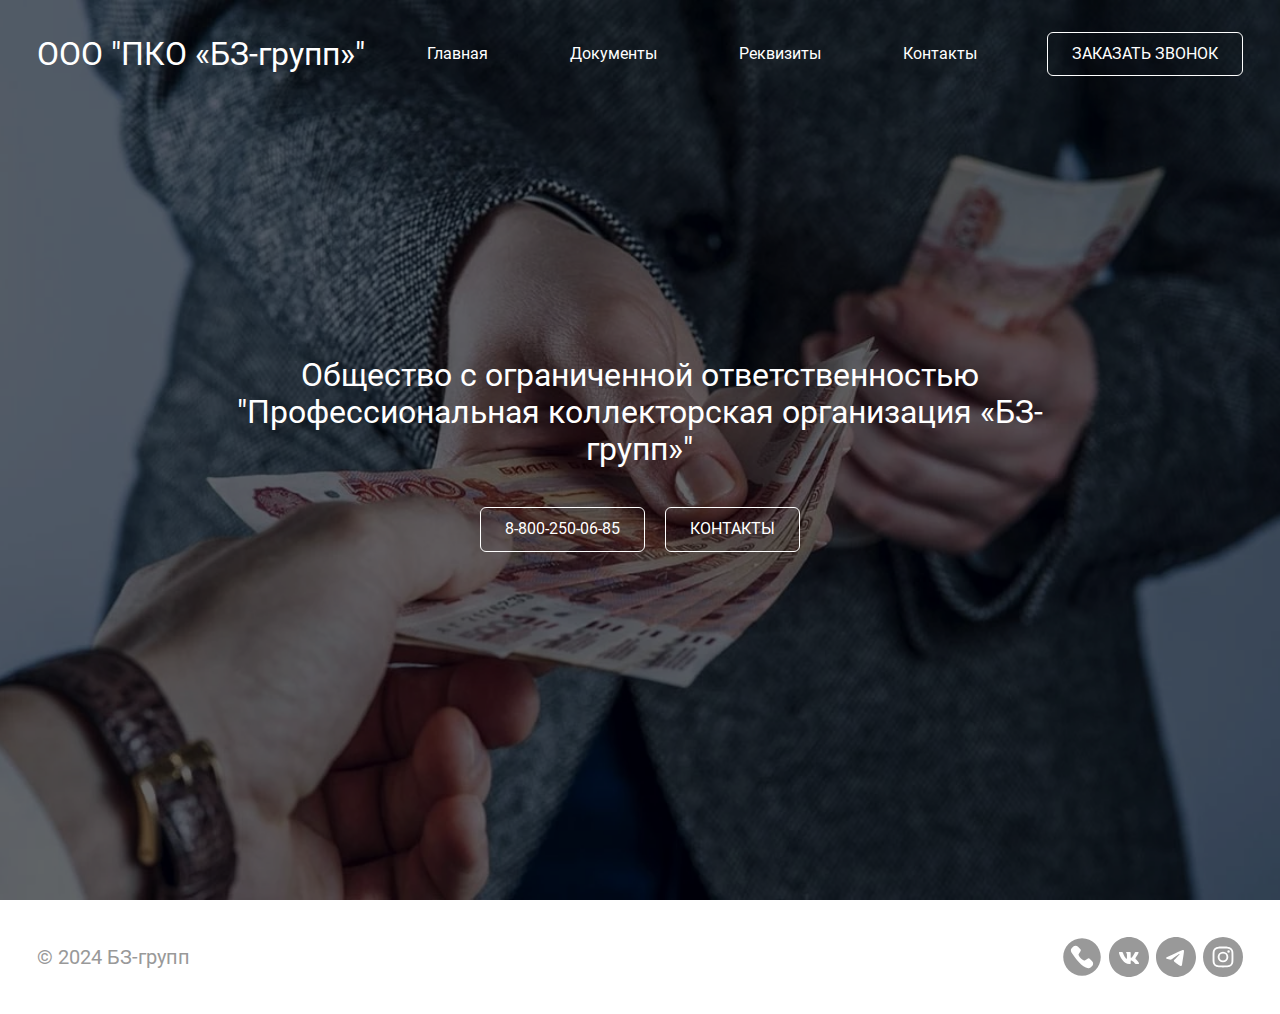
==== index.html @ c97bdc41 "Add main, header, footer, burger" ====
<!DOCTYPE html>
<html lang="ru">
<head>
  <meta charset="UTF-8">
  <meta name="viewport" content="width=device-width, initial-scale=1.0">
  <title>БЗ-групп</title>
  <link rel="stylesheet" href="style/normalize.css">
  <link rel="stylesheet" href="style/default.css">
  <link rel="stylesheet" href="style/header.css">
  <link rel="stylesheet" href="style/burger.css">
  <link rel="stylesheet" href="style/main.css">
  <link rel="stylesheet" href="style/navigation.css">
  <link rel="stylesheet" href="style/buttons.css">
  <link rel="stylesheet" href="style/footer.css">
  <link rel="stylesheet" href="style/modal.css">
  <script type="text/javascript" src="script/burger.js" defer></script>

</head>
<body>
  <div class="wrapper">

    <header class="header  header_transparent">
      <div class="container  header__container">
        <a class="header__logo-link" href="/">
          <p class="header__logo-text">
            ООО&nbsp;"ПКО&nbsp;&laquo;БЗ-групп&raquo;"
          </p>
          <!-- <img class="header__logo  logo" src="/img/logo.png" alt="логотип БЗ-групп"/> -->
        </a>
        <div class="header__menu  menu">
          <nav class="header__navigation  navigation">
            <ul class="navigation__list">
              <li class="navigation__item">
                <a data-goto=".services" href="" class="navigation__link">Главная</a>
              </li>
              <li class="navigation__item">
                <a data-goto="" href="" class="navigation__link">Документы</a>
              </li>
              <li class="navigation__item">
                <a class="navigation__link" href="#">Реквизиты</a>
              </li>
              <li class="navigation__item">
                <a data-goto="" href="" class="navigation__link">Контакты</a>
              </li>
            </ul>
          </nav>
          <button class="btn  btn_header  btn_modal1">
            Заказать звонок
          </button>
          <button class="burger  header__burger">
            <span class="burger__line"></span>
          </button>
        </div>
      </div>
    </header>

    <main class="main">
      <div class="container">
        <div class="main-wrapper">
          <h1 class="main__title">
            Общество с ограниченной ответственностью "Профессиональная коллекторская организация&nbsp;&laquo;БЗ-групп&raquo;"
          </h1>
          <div class="main__btn-wrapper">
            <a class="phone__link" href="tel:+78002500685">8-800-250-06-85</a>
            <a class="main__link btn" href="#">Контакты</a>
          </div>
        </div>
      </div>
    </main> <!--/.main-->

    <section class="yandex-map">
      <div id="mymap">
      <!-- <iframe src="https://yandex.ru/map-widget/v1/?um=constructor%3A7ed6d27d3c440be2e2fc00d54bb7644394b86a9170bc9f727bdce05057a69e85&amp;source=constructor" width="100%" height="524" frameborder="0"></iframe> -->
      </div>
    </section>

    <footer class="footer  gradient">
      <div class="container">
        <div class="footer__wrapper">
          <div class="footer__copyright  fz24m16  f_black">
            © 2024 БЗ-групп
          </div>
          <ul class="social-list">
            <li class="social-list__item">
              <a class="social-list__link" href="tel:+7999999999" target="_blank">
                <svg class="social-list__svg  social-list__svg_phone" xmlns="http://www.w3.org/2000/svg" viewBox="0 0 96 120"><path d="M48 2.94C23.132 2.94 2.94 23.131 2.94 48c0 24.868 20.192 45.06 45.06 45.06 24.868 0 45.06-20.192 45.06-45.06C93.06 23.132 72.869 2.94 48 2.94zM32.765 20.932a8.435 8.435 0 015.678 2.552l5.8 5.93a3.385 3.385 0 01.44 4.164l-4.768 7.532c-.237.375-.36 1.613-.218 1.964 2.583 6.343 6.953 10.64 13.055 13.322.347.152 1.581.06 1.958-.167l7.632-4.606a3.387 3.387 0 014.155.53l5.803 5.928c3.143 3.212 3.275 8.296.17 11.335l-3.927 3.842c-1.57 1.536-3.589 1.985-5.49 1.757-15.78-2.074-30.195-22.913-39.914-37.08-.879-1.79-1.645-3.664-1.83-5.571-.186-1.908.312-3.918 1.882-5.454l3.924-3.839c1.552-1.52 3.6-2.221 5.65-2.14z" fill="currentColor"/></svg>
              </a>
            </li>

            <li class="social-list__item">
              <a class="social-list__link" href="#" target="_blank">
                <svg class="social-list__svg  social-list__svg_vk" width="40" height="40" viewBox="0 0 40 40">
                  <use xlink:href="#vk"/>
                </svg>
              </a>
            </li>
            <li class="social-list__item">
              <a class="social-list__link" href="#" target="_blank">
                <svg class="social-list__svg  social-list__svg_tg" width="40" height="40" viewBox="0 0 40 40">
                  <use xlink:href="#tg"/>
                </svg>
              </a>
            </li>
            <li class="social-list__item">
              <a class="social-list__link" href="#" target="_blank">
                <svg class="social-list__svg  social-list__svg_inst" width="40" height="40"  viewBox="0 0 40 40">
                  <use xlink:href="#instagram"/>
                </svg>
              </a>
            </li>
          </ul>
        </div>
    </footer>

    <div class="modal modal1">
      <div class="modal__main">

        <div class="modal__container  fz16">
          
        </div>

        <button class="modal__close">&#10006;</button>
      </div>
    </div>
  
  </div> <!-- /.wrapper-->

  <svg class="hide" >
    <symbol id="phone" width="40" height="40" fill="currentColor" viewBox="0 0 96 120" xmlns="http://www.w3.org/2000/svg">
      <path d="M48 2.94C23.132 2.94 2.94 23.131 2.94 48c0 24.868 20.192 45.06 45.06 45.06 24.868 0 45.06-20.192 45.06-45.06C93.06 23.132 72.869 2.94 48 2.94zM32.765 20.932a8.435 8.435 0 015.678 2.552l5.8 5.93a3.385 3.385 0 01.44 4.164l-4.768 7.532c-.237.375-.36 1.613-.218 1.964 2.583 6.343 6.953 10.64 13.055 13.322.347.152 1.581.06 1.958-.167l7.632-4.606a3.387 3.387 0 014.155.53l5.803 5.928c3.143 3.212 3.275 8.296.17 11.335l-3.927 3.842c-1.57 1.536-3.589 1.985-5.49 1.757-15.78-2.074-30.195-22.913-39.914-37.08-.879-1.79-1.645-3.664-1.83-5.571-.186-1.908.312-3.918 1.882-5.454l3.924-3.839c1.552-1.52 3.6-2.221 5.65-2.14z" color="#000"/>
    </symbol>
    <symbol id="vk" width="40" height="40" fill="none" xmlns="http://www.w3.org/2000/svg">
      <mask id="prefix__a" fill="currentColor"><path fill-rule="evenodd" clip-rule="evenodd" d="M20 40c11.046 0 20-8.954 20-20S31.046 0 20 0 0 8.954 0 20s8.954 20 20 20zm-9.25-25h2.188c.56 0 .77.246.98.86 1.07 3.149 2.874 5.901 3.616 5.901.279 0 .406-.13.406-.843v-3.256c-.05-.926-.37-1.327-.608-1.623-.146-.184-.26-.327-.26-.53 0-.248.208-.509.556-.509h3.438c.463 0 .625.25.625.813v4.38c0 .467.201.631.34.631.278 0 .51-.164 1.02-.68 1.576-1.779 2.69-4.519 2.69-4.519.138-.328.394-.625.95-.625h2.188c.663 0 .801.344.663.813-.28 1.288-2.945 5.082-2.945 5.082-.231.374-.325.562 0 .983.114.162.359.404.638.68.287.284.61.605.869.913.94 1.068 1.648 1.969 1.845 2.59.18.623-.132.939-.757.939h-2.188c-.586 0-.881-.332-1.518-1.048-.27-.304-.603-.677-1.044-1.123-1.298-1.265-1.855-1.429-2.18-1.429-.44 0-.572.126-.572.758v1.982c0 .544-.172.86-1.563.86-2.318 0-4.865-1.422-6.673-4.045-2.713-3.84-3.454-6.744-3.454-7.33 0-.328.125-.625.75-.625z"/></mask><path fill-rule="evenodd" clip-rule="evenodd" d="M20 40c11.046 0 20-8.954 20-20S31.046 0 20 0 0 8.954 0 20s8.954 20 20 20zm-9.25-25h2.188c.56 0 .77.246.98.86 1.07 3.149 2.874 5.901 3.616 5.901.279 0 .406-.13.406-.843v-3.256c-.05-.926-.37-1.327-.608-1.623-.146-.184-.26-.327-.26-.53 0-.248.208-.509.556-.509h3.438c.463 0 .625.25.625.813v4.38c0 .467.201.631.34.631.278 0 .51-.164 1.02-.68 1.576-1.779 2.69-4.519 2.69-4.519.138-.328.394-.625.95-.625h2.188c.663 0 .801.344.663.813-.28 1.288-2.945 5.082-2.945 5.082-.231.374-.325.562 0 .983.114.162.359.404.638.68.287.284.61.605.869.913.94 1.068 1.648 1.969 1.845 2.59.18.623-.132.939-.757.939h-2.188c-.586 0-.881-.332-1.518-1.048-.27-.304-.603-.677-1.044-1.123-1.298-1.265-1.855-1.429-2.18-1.429-.44 0-.572.126-.572.758v1.982c0 .544-.172.86-1.563.86-2.318 0-4.865-1.422-6.673-4.045-2.713-3.84-3.454-6.744-3.454-7.33 0-.328.125-.625.75-.625z" fill="currentColor"/><path d="M13.918 15.86l.947-.322-.001-.002-.946.324zm4.022 1.802h1v-.027l-.001-.027-.999.054zm-.608-1.623l.781-.625-.78.624zm5.72 4.106l.71.703.02-.02.018-.02-.749-.663zm2.688-4.52l-.921-.389-.005.013.926.376zm3.802.188l-.96-.284-.01.036-.008.036.978.212zm-2.945 5.082l-.818-.575-.017.024-.016.025.851.526zm0 .983l.817-.577-.012-.017-.013-.017-.792.61zm.638.68l.704-.71-.704.71zm.869.913l-.767.642.008.01.008.008.75-.66zm1.845 2.59l.96-.279-.003-.012-.004-.011-.953.302zm-4.463-.11l-.748.666.748-.665zm-1.044-1.122l.71-.704-.006-.006-.007-.007-.697.717zm-10.988-1.874l.823-.567-.006-.01-.817.577zM39 20c0 10.493-8.507 19-19 19v2c11.598 0 21-9.402 21-21h-2zM20 1c10.493 0 19 8.507 19 19h2C41 8.402 31.598-1 20-1v2zM1 20C1 9.507 9.507 1 20 1v-2C8.402-1-1 8.402-1 20h2zm19 19C9.507 39 1 30.493 1 20h-2c0 11.598 9.402 21 21 21v-2zm-7.062-25H10.75v2h2.188v-2zm1.926 1.536c-.113-.328-.282-.75-.625-1.069-.394-.367-.867-.467-1.3-.467v2c.069 0 .078.008.052 0a.29.29 0 01-.113-.068c-.03-.027-.029-.038-.007.003.024.044.057.12.1.249l1.893-.649zm2.67 5.225c.196 0 .285.08.23.043a1.506 1.506 0 01-.23-.209c-.23-.242-.518-.625-.837-1.135-.635-1.013-1.321-2.418-1.832-3.922l-1.894.643c.56 1.645 1.31 3.191 2.03 4.341.359.572.727 1.074 1.078 1.446.175.186.369.363.576.501.19.126.498.292.879.292v-2zm-.594.157c0 .154-.007.243-.014.29-.007.052-.008.004.039-.082a.732.732 0 01.505-.359c.038-.006.062-.006.064-.006v2c.134 0 .358-.013.595-.121.265-.121.462-.32.59-.552.203-.37.221-.823.221-1.17h-2zm0-3.256v3.256h2v-3.256h-2zm-.389-1c.116.146.186.237.246.369.059.127.125.334.145.685l1.997-.108c-.032-.575-.15-1.032-.324-1.41-.171-.375-.38-.632-.502-.784l-1.562 1.249zm-.48-1.154c0 .613.38 1.03.48 1.155l1.563-1.249-.048-.06a2.16 2.16 0 01-.032-.042c-.017-.022-.019-.027-.014-.018a.493.493 0 01.051.215h-2zM17.627 14c-.904 0-1.556.714-1.556 1.508h2c0 .3-.234.492-.444.492v-2zm3.439 0h-3.438v2h3.438v-2zm1.625 1.813c0-.328-.037-.809-.335-1.212-.356-.48-.878-.601-1.29-.601v2c.03 0-.008.005-.08-.024a.565.565 0 01-.238-.186c-.057-.077-.068-.135-.067-.128.002.009.01.053.01.15h2zm0 4.38v-4.38h-2v4.38h2zm-.66-.369c.33 0 .528.185.605.298.078.114.055.171.055.07h-2c0 .634.33 1.632 1.34 1.632v-2zm.31-.383a7.222 7.222 0 01-.293.284c-.078.07-.126.106-.153.124-.024.016-.016.007.019-.005a.378.378 0 01.117-.02v2c.762 0 1.28-.52 1.731-.976l-1.421-1.407zm3.4-3.816l-.927-.376-.002.004-.008.02a21.463 21.463 0 01-.703 1.482c-.46.878-1.089 1.926-1.798 2.727l1.497 1.326c.866-.979 1.583-2.191 2.073-3.127a23.492 23.492 0 00.789-1.668l.003-.008.001-.002v-.001l-.926-.377zM26.69 14c-.467 0-.891.13-1.239.395a2.04 2.04 0 00-.633.841l1.842.779a.273.273 0 01.025-.05c.002-.002-.005.008-.02.02a.157.157 0 01-.037.02c-.005.002.013-.005.063-.005v-2zm2.188 0H26.69v2h2.188v-2zm1.621 2.097c.1-.335.194-.915-.167-1.436-.377-.544-.993-.661-1.454-.661v2c.086 0 .09.012.047-.004a.533.533 0 01-.237-.196.53.53 0 01-.098-.273c-.002-.042.006-.046-.008.002l1.917.568zm-3.903 4.797l.819.575.002-.003.006-.009.024-.034a51.812 51.812 0 00.398-.581c.258-.381.606-.905.964-1.471.357-.564.73-1.181 1.034-1.747.288-.533.572-1.124.675-1.6l-1.955-.423c-.036.169-.19.535-.48 1.075a28.27 28.27 0 01-.965 1.626 55.564 55.564 0 01-1.312 1.978l-.021.03-.006.008v.001h-.001l.818.576zm.792.373c-.05-.064-.047-.074-.034-.041a.548.548 0 01.03.223c-.007.087-.032.136-.027.124a3.93 3.93 0 01.09-.153l-1.702-1.05c-.086.14-.32.489-.354.919-.041.512.191.912.413 1.2l1.584-1.222zm.55.58c-.143-.14-.263-.26-.362-.363a3.79 3.79 0 01-.151-.167l-.009-.012-.003-.004-1.634 1.154c.179.253.508.573.752.814l1.407-1.421zm.931.981c-.294-.35-.652-.704-.931-.98l-1.407 1.421c.294.291.582.578.805.844l1.533-1.285zm2.032 2.93c-.15-.471-.457-.96-.79-1.415a22.667 22.667 0 00-1.258-1.533l-1.5 1.322c.463.526.852.992 1.144 1.392.306.418.45.69.498.84l1.906-.605zM29.192 28c.441 0 1.032-.107 1.442-.587.437-.513.416-1.148.276-1.63l-1.921.556c.019.065.007.064.013.016a.465.465 0 01.272-.36c.017-.005-.005.005-.082.005v2zm-2.188 0h2.188v-2h-2.188v2zm-2.266-1.383c.293.329.599.679.92.924.386.293.816.459 1.346.459v-2a.186.186 0 01-.063-.006c-.001 0-.022-.008-.071-.045-.132-.1-.293-.274-.637-.662l-1.495 1.33zm-1.007-1.085c.421.426.738.782 1.007 1.085l1.495-1.33c-.272-.305-.619-.695-1.08-1.162l-1.422 1.407zM22.262 24.4c-.102 0 .2-.103 1.482 1.145l1.395-1.433c-1.314-1.28-2.124-1.712-2.877-1.712v2zm.428-.242c0-.133.008-.187.01-.198.002-.01-.014.088-.106.205a.694.694 0 01-.326.225c-.062.017-.082.01-.006.01v-2c-.24 0-.83.013-1.234.52-.18.227-.256.474-.293.666-.036.19-.045.389-.045.572h2zm0 1.982v-1.982h-2v1.982h2zM20.127 28c.697 0 1.371-.064 1.864-.398.648-.439.7-1.106.7-1.462h-2c0 .099-.011.084.009.028a.468.468 0 01.17-.222c.049-.033.046-.012-.089.012a3.87 3.87 0 01-.654.042v2zm-7.496-4.477C14.579 26.35 17.407 28 20.127 28v-2c-1.915 0-4.182-1.193-5.85-3.612l-1.646 1.135zM9 15.625c0 .285.076.682.193 1.113.124.46.315 1.037.592 1.71.553 1.35 1.452 3.102 2.852 5.084l1.634-1.154c-1.313-1.858-2.14-3.478-2.636-4.688a12.656 12.656 0 01-.511-1.473 5.395 5.395 0 01-.103-.442c-.02-.12-.021-.162-.021-.15H9zM10.75 14c-.45 0-.959.105-1.335.501-.37.39-.415.86-.415 1.124h2c0-.064.017.094-.134.253-.157.165-.292.122-.116.122v-2z" mask="url(#prefix__a)"/>
    </symbol>
    <symbol id="tg" width="40" height="40" fill="currentColor" xmlns="http://www.w3.org/2000/svg">
      <path fill-rule="evenodd" clip-rule="evenodd" d="M20 40c11.046 0 20-8.954 20-20S31.046 0 20 0 0 8.954 0 20s8.954 20 20 20zm.92-24.556c-1.626.721-4.851 2.193-9.677 4.47-.774.333-1.186.666-1.238.972-.068.539.566.753 1.425 1.044l.355.122c.852.306 1.987.666 2.58.666.543 0 1.136-.222 1.807-.721 4.515-3.277 6.837-4.943 6.992-4.97.103-.029.232-.056.336.027.088.072.082.205.078.276a.614.614 0 000 .03c-.057.28-2.3 2.524-3.625 3.848-.507.506-.879.878-.943.955-.127.14-.257.274-.381.402-.787.81-1.383 1.424.02 2.43.755.532 1.342.962 1.944 1.403.53.387 1.07.782 1.746 1.263.197.136.387.278.572.417.684.513 1.308.981 2.06.916.438-.056.902-.5 1.135-1.833.567-3.138 1.625-9.996 1.883-12.8.026-.25 0-.556-.026-.695-.025-.138-.077-.333-.232-.472-.206-.166-.516-.194-.645-.194-.619.028-1.574.389-6.166 2.444z"/>
    </symbol>
    <symbol id="instagram" width="40" height="40" fill="currentColor" xmlns="http://www.w3.org/2000/svg" viewBox="0 0 19.2 19.2" data-name="Instagram w/circle">
      <path d="M13.498 6.651a1.656 1.656 0 00-.95-.949 2.766 2.766 0 00-.928-.172c-.527-.024-.685-.03-2.02-.03s-1.493.006-2.02.03a2.766 2.766 0 00-.929.172 1.656 1.656 0 00-.949.95 2.766 2.766 0 00-.172.928c-.024.527-.03.685-.03 2.02s.006 1.493.03 2.02a2.766 2.766 0 00.172.929 1.656 1.656 0 00.95.949 2.766 2.766 0 00.928.172c.527.024.685.029 2.02.029s1.493-.005 2.02-.03a2.766 2.766 0 00.929-.171 1.656 1.656 0 00.949-.95 2.766 2.766 0 00.172-.928c.024-.527.029-.685.029-2.02s-.005-1.493-.03-2.02a2.766 2.766 0 00-.171-.929zM9.6 12.168A2.568 2.568 0 1112.168 9.6 2.568 2.568 0 019.6 12.168zm2.669-4.637a.6.6 0 11.6-.6.6.6 0 01-.6.6zM11.267 9.6A1.667 1.667 0 119.6 7.933 1.667 1.667 0 0111.267 9.6zM9.6 0a9.6 9.6 0 109.6 9.6A9.6 9.6 0 009.6 0zm4.97 11.661a3.67 3.67 0 01-.233 1.214 2.556 2.556 0 01-1.462 1.462 3.67 3.67 0 01-1.213.233c-.534.024-.704.03-2.062.03s-1.528-.006-2.062-.03a3.67 3.67 0 01-1.213-.233 2.556 2.556 0 01-1.462-1.462 3.67 3.67 0 01-.233-1.213c-.024-.534-.03-.704-.03-2.062s.006-1.528.03-2.062a3.67 3.67 0 01.232-1.213 2.556 2.556 0 011.463-1.463 3.67 3.67 0 011.213-.232c.534-.024.704-.03 2.062-.03s1.528.006 2.062.03a3.67 3.67 0 011.213.232 2.556 2.556 0 011.462 1.463 3.67 3.67 0 01.233 1.213c.024.534.03.704.03 2.062s-.006 1.528-.03 2.062z"/>
    </symbol>
  </svg>
</body>
</html>
---- style/default.css ----
:root {
  --font-white: #fff;
  --font-black: #000;
  --white: #fff;
  --black: #000;
  --grey: #999;
  --bg-black: #1E1B24;
  --box-shadow: 0px 4px 4px rgba(0, 0, 0, 0.25);
  --box-shadow-active: 0px 4px 4px rgba(0, 0, 0, 0.5);
}

@font-face {
  font-display: swap;
  font-family: 'Roboto';
  font-style: normal;
  font-weight: 400;
  src: local('Roboto'), local('Roboto-Regular'),
    url('../fonts/roboto-v30-cyrillic_latin-regular.woff2') format('woff2'),
    url('../fonts/roboto-v30-cyrillic_latin-regular.woff') format('woff');
}

@font-face {
  font-display: swap;
  font-family: 'Roboto';
  font-style: normal;
  font-weight: 500;
  src: local('Roboto'), local('Roboto-Regular'),
    url('../fonts/roboto-v30-cyrillic_latin-500.woff2') format('woff2'),
    url('../fonts/roboto-v30-cyrillic_latin-500.woff') format('woff');
}

@font-face {
  font-display: swap;
  font-family: 'Roboto';
  font-style: normal;
  font-weight: 700;
  src: local('Roboto'), local('Roboto-Regular'),
    url('../fonts/roboto-v30-cyrillic_latin-700.woff2') format('woff2'),
    url('../fonts/roboto-v30-cyrillic_latin-700.woff') format('woff');
}
html {
	box-sizing: border-box;
	scroll-behavior: smooth;
  /* scrollbar-color: var(--mango) transparent; */
}
*, *::after ,*::before {
	box-sizing: inherit;
}
img {
	max-width: 100%;
	height: auto;
  display: block
}
body {
	font-family: 'Roboto', Arial, sans-serif;
  font-weight: 400;
  line-height: 1.15;
}
h1, h2, h3, h4, h5, h6, p {
	margin: 0;
  font-weight: 400;
}
.container {
	max-width: 1440px;
	margin: 0 auto;
  padding: 0 40px;
}
.hide {
	display: none;
}
ul, ol {
	margin: 0;
	padding: 0;
	list-style: none;
}
a {
	color: inherit;
	text-decoration: none;
}
button, input {
	font: inherit;
}
button {
  padding: 0;
  border: none;
  color: inherit;
  background-color: transparent;
  cursor: pointer;
}
.visually-hidden {
	position: absolute;
	clip: rect(1px, 1px, 1px, 1px);
	padding: 0;
	margin: 0;
	bottom: 0;
	height: 1px;
	width: 1px;
	overflow: hidden;
}
.sr-only {
  position: absolute;
  width: 1px;
  height: 1px;
  margin: -1px;
  padding: 0;
  overflow: hidden;
  clip: rect(0, 0, 0, 0);
  border: 0;
}

@media (max-width: 1440px) {
  .container {
   padding: 0 calc(20px + (40 - 20) * ((100vw - 320px) / (1440 - 320)));
  }
}
---- style/header.css ----
.header {
  padding: 32px 0;
  position: absolute;
  left: 0;
  width: 100%;
  z-index: 5;
  transition: top 0.3s ease-in-out;
}
.header_transparent {
  top: 0;
  background: transparent;
}
.header__container {
  display: flex;
  align-items: center;
  justify-content: space-between;
  gap: 10px;
}
.header__logo-link {
  margin: 0 0 0 38px;
  display: inline-block;
  z-index: 8;
  margin: 0;
  padding: 0;
}
.header__logo-text {
  font-size: 32px;
  color: var(--white);
}

.header__logo {
}
.logo {
}
.header__menu {
  display: flex;
  align-items: center;
  justify-content: space-between;
  gap: 60px;
}
.menu {
}

@media (max-width: 1440px) {
  .header__menu {
    gap: calc(20px + (60 - 20) * ((100vw - 1024px) / (1440 - 1024)));
  }
}

@media (max-width: 1023px) {
  .header {
    padding: 30px 0 20px 0;
  }
  .header__logo-link {
    margin: 0 0 0 0;
  }
  .logo {
    max-width: 94px;
  }
  .header__menu {
    gap: 40px;
  }
}

/*
}
.header_opaque {
  top: -100px;
  background: var(--bg-white);
}
.header_opaque_before {
  content: "";
  position: fixed;
  width: 100%;
  top: -100px;
  left: 0;
  height: 60px;
  background-color: var(--bg-white);
  z-index: 7;
  transition: top 0.3s ease-in-out;
}
.header_opaque.visible {
  top: 0;
}
.header_opaque_before.visible {
  top: 0;
}
.header_transparent.visible {
  top: 0;
}
.header_opaque.hidden {
  top: -100px;
}
.header_opaque_before.hidden {
  top: -100px;
}
.header_transparent.hidden {
  top: -100px;
  display: none;
}

*/
---- style/burger.css ----
.burger {
	display: none;
	position: relative;
  z-index: 10;
	--width: 30px;
	--height: 22px;
	--size-line: 2px;
	--color: var(--font-white);

	width: var(--width);
	height: var(--height);
	cursor: pointer;
	background-color: transparent;
	border: none;
}
.bureger_main {
	--color: var(--font-white);
}
.burger__line {
	position: absolute;
	left: 0;
	right: 0;
	top: 50%;
	height: var(--size-line);
	transform: translateY(-50%) scale(1);
	background-color: var(--color);
	transition: transform .3s linear;
}
.burger::before, .burger::after {
	content: "";
	position: absolute;
	left: 0;
	right: 0;
	height: var(--size-line);
	background-color: var(--color);
	transition: transform .3s linear, top .3s linear, rotate .3s linear;
}
.burger::before {
	top: 0;
}
.burger::after {
	top: calc(100% - var(--size-line));
}
.burger_active .burger__line {
	transform: translateY(-50%) scale(0);
}
.burger_active::before {
	top: 50%;
	transform: rotate(45deg);
}
.burger_active::after {
	top: 50%;
	transform: rotate(315deg);
	bottom: auto;
}
@media (max-width: 1023px) {
	.burger {
		display: block;
	}
}
---- style/main.css ----
.wrapper {
  position: relative;
  min-height: 100vh;
  display: flex;
  flex-direction: column;
  background-color: var(--bg-black);
}
.main {
  position: relative;
  display: flex;
  justify-content: center;
  align-items: center;
  /* padding: 12em 0 12em 0;
  background-attachment: scroll, fixed;
  background-image: url(/img/overlay.png), url(/img/main_bg.webp);
  background-position: top left, center center;
  background-repeat: repeat, no-repeat;
  background-size: auto, cover; */
  color: #fff;

    background-image: url('/img/main_bg.webp');
  background-size: cover;
  background-position: center center;
  background-repeat: no-repeat;
  min-height: 100vh;
}
.main::before {
  content: '';
  position: absolute;
  top: 0;
  left: 0;
  width: 100%;
  height: 100%;
  background: rgba(0, 0, 0, 0.6);
}

.main-wrapper {
  padding: 222px 0 223px 0;
  position: relative;
  z-index: 2;
}

.main__btn-wrapper {
  margin: 40px 0 0 0;
  display: flex;
  justify-content: center;
  align-items: center;
  gap: 20px;
}
.main__title {
  max-width: 920px;
  text-align: center;
}
.main__subtitle {
  margin: 32px 0 0 0;
  text-align: left;
  color: var(--font-white);
}


.phone__link {
  padding: 12px 24px;
  font-family: inherit;
  font-weight: 400;
  font-size: 16px;
  text-align: center;
  text-decoration: none;
  white-space: nowrap;
  color: var(--font-white);
  /* text-transform: uppercase; */

  border: 1px solid var(--white);
  border-radius: 6px;

  outline: 1px solid transparent;
  background-color: transparent;
  cursor: pointer;

  transition: background-color 0.3s ease-in-out, color 0.3s ease-in-out, outline 0.3s ease-in-out;

}
.phone__link:focus {
  outline: 1px solid var(--white);
  background-color: rgba( 255, 255, 255, 0.1);

}
.phone__link:hover {
  background-color: rgba( 255, 255, 255, 0.1);
}
.phone__link:active {
  background-color: rgba( 255, 255, 255, 0.2);

}


@media (max-width: 1440px) {
  .main__title {
    max-width: calc(290px + (919 - 290) * ((100vw - 320px) / (1440 - 320)));
  }
  .main-wrapper {
    padding: calc(107px + (222 - 107) * ((100vw - 320px) / (1440 - 320))) 0 calc(40px + (223 - 40) * ((100vw - 320px) / (1440 - 320))) 0;
  }
  .main__subtitle {
    margin: calc(16px + (35 - 16) * ((100vw - 320px) / (1440 - 320))) 0 0 0;
  }
}

@media (max-width: 767px) {

}
---- style/navigation.css ----
.header__navigation {
}
.navigation {
  display: flex;

}
.navigation__list {
  display: flex;
  gap: 32px;
  align-items: center;
	justify-content: space-between;
}
.navigation__item {
}
.navigation__link {
  padding: 12px 24px;
  font-family: inherit;
  font-weight: 400;
  font-size: 16px;
  text-align: center;
  text-decoration: none;
  white-space: nowrap;
  color: var(--font-white);
  /* text-transform: uppercase; */

  border: 1px solid transparent;
  border-radius: 6px;

  outline: 1px solid transparent;
  background-color: transparent;
  cursor: pointer;

  transition: background-color 0.3s ease-in-out, color 0.3s ease-in-out, outline 0.3s ease-in-out;

}
.navigation__link:focus {
  outline: 1px solid var(--white);
  background-color: rgba( 255, 255, 255, 0.1);

}
.navigation__link:hover {
  background-color: rgba( 255, 255, 255, 0.1);
}
.navigation__link:active {
  background-color: rgba( 255, 255, 255, 0.2);

}

@media (max-width: 1023px) {
	.navigation {
    padding: 100px 30px 30px 30px;
    flex-direction: column;
    position: fixed;
    top: 0;
    right: -100%;
    width: 50%;
    min-height: fit-content;
    overflow: auto;
    border-bottom-left-radius: 20px;
    border: 1px solid var(--font-white);
    background-color: rgba( 0, 0, 0, 0.5 );
    /* transform: translate(100%, 0); */
    transition: right .3s ease-in-out 0s;
	}
  .navigation.navigation_active {
    /* transform: translate(0, 0); */
    right: 0;
  }
  /* .navigation::before {
    content: "";
    position: fixed;
    width: 100%;
    top: 0;
    left: 0;
    height: 60px;
    background-image: url('/img/header_bg.png');
    z-index: 2;
  } */
  .navigation__list {
    flex-direction: column;
    gap: 30px;
  }
}
---- style/buttons.css ----
.btn {
  display: inline-block;
  padding: 12px 24px;
  font-weight: 400;
  font-size: 16px;
  font-family: inherit;
  text-align: center;
  text-decoration: none;
  text-transform: uppercase;
  white-space: nowrap;
  color: var(--white);

  border: 1px solid var(--white);
  border-radius: 6px;

  outline: 1px solid transparent;
  background-color: transparent;
  cursor: pointer;

  transition: background-color 0.3s ease-in-out, color 0.3s ease-in-out, outline 0.3s ease-in-out;
}
.btn.hide {
  display: none;
}
.btn:focus {
  outline: 1px solid var(--white);
}
.btn:hover {
  background-color: rgb(255, 255, 255, 0.1);
}
.btn:active {
  background-color: rgb(255, 255, 255, 0.2);
}

.btn_lg {
  padding: 24px 40px;
  font-size: 24px;
}

@media (max-width: 1440px) {

  .btn_lg {
    padding: calc(12px + (24 - 12) * ((100vw - 320px) / (1440 - 320))) calc(24px + (40 - 24) * ((100vw - 320px) / (1440 - 320)));
    font-size: calc(16px + (24 - 16) * ((100vw - 320px) / (1440 - 320)));
  }

}

@media (max-width: 500px) {
  .btn_header {
    display: none;
  }
}
---- style/footer.css ----
.footer {
  position: relative;
  background-color: var(--white);
}

.footer__wrapper {
  padding: 40px 0 40px 0;
  display: flex;
  justify-content: space-between;
  align-items: center;
  gap: 14px;
  color: var(--grey);
  font-size: 20px;
}
.footer__copyright {
}
.social-list {
  display: flex;
  gap: 7px;
}
.social-list__item {
}
.social-list__link {
  display: block;
  width: 40px;
  height: 40px;
}
.social-list__svg {
  display: block;
  color: var(--grey);
  transition: color 0.3s ease-in-out;
}
.social-list__svg_phone:hover {
  color: var(--font-black);
}
.social-list__svg_vk:hover {
  color: #0077FF;
}
.social-list__svg_inst:hover {
  color: #C13584;
}
.social-list__svg_tg:hover {
  color: #229ED9;
}

@media (max-width: 1440px) {
  .footer__wrapper {
    padding: calc(20px + (40 - 20) * ((100vw - 320px) / (1440 - 320))) 0 calc(20px + (40 - 20) * ((100vw - 320px) / (1440 - 320))) 0;
  }
}
---- style/modal.css ----
.modal {
  position: fixed;
  z-index: 11;
  inset: 0;
  background-color: rgba(0, 0, 0, 0.5);
  cursor: pointer;
  padding: 15px;
  overflow-y: auto;
  display: none;
}
.modal__main {
  position: relative;
  display: flex;
  flex-direction: column;
  align-items: center;
  justify-content: center;
  max-width: 700px;
  background-color: var(--bg-white);
  margin: auto;
  color: #000;
  cursor: default;
}
.modal__title {
}
.modal__container {
  padding: calc(20px + (40 - 20) * ((100vw - 320px) / (1520 - 320))) calc(20px + (45 - 20) * ((100vw - 320px) / (1520 - 320)));
  margin: calc(8px + (16 - 8) * ((100vw - 320px) / (1520 - 320))) 0 0 0;
  display: flex;
  flex-direction: column;
  align-items: center;
  justify-content: center;
  text-align: center;
}
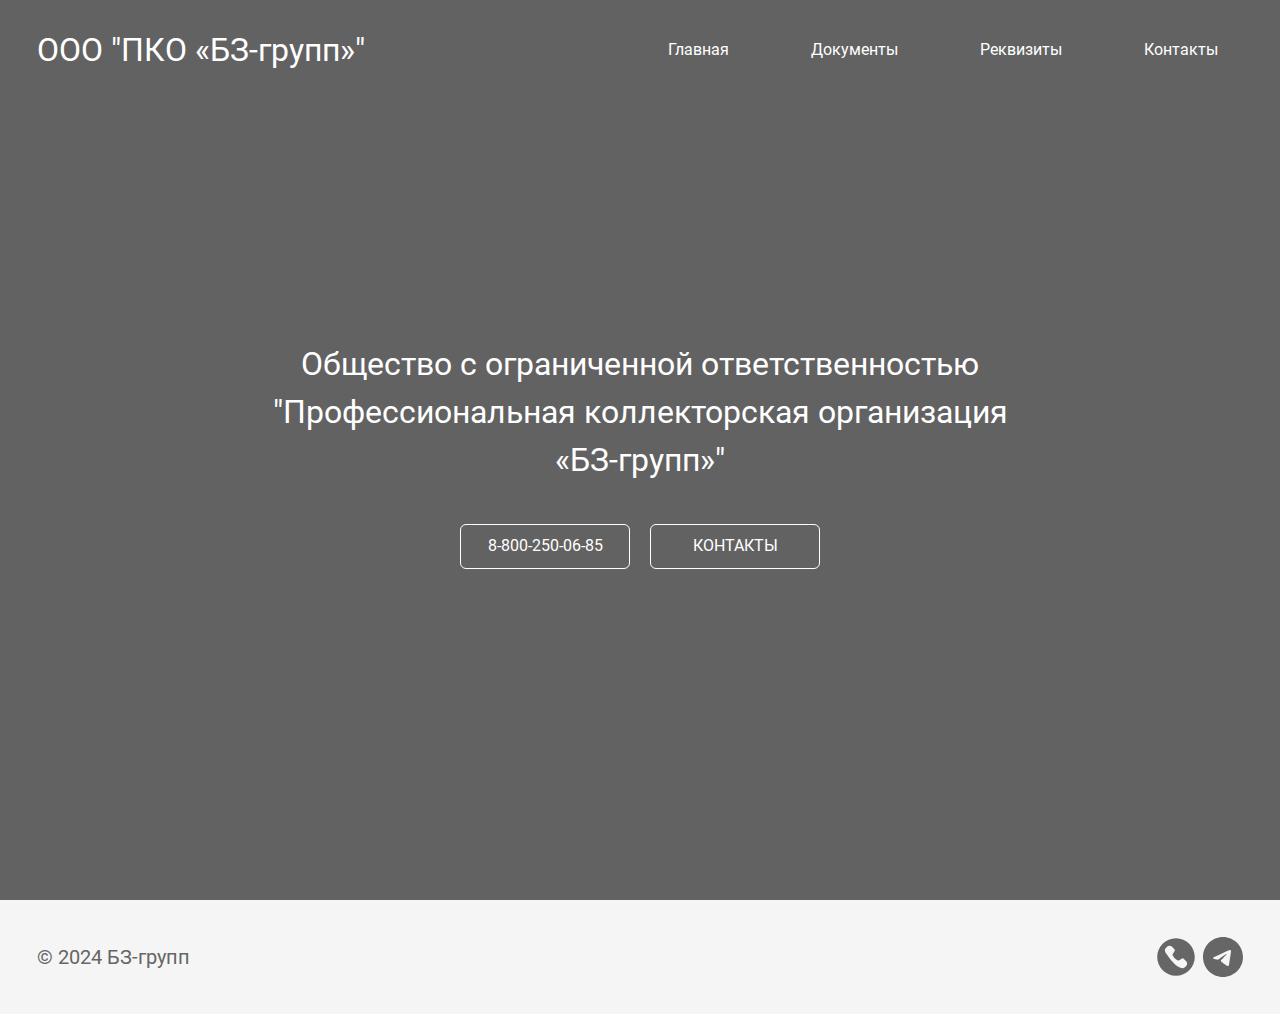
==== commit 2b171490: "Add responsive" ====
--- a/index.html
+++ b/index.html
@@ -44,9 +44,9 @@
               </li>
             </ul>
           </nav>
-          <button class="btn  btn_header  btn_modal1">
+          <!-- <button class="btn  btn_header  btn_modal1">
             Заказать звонок
-          </button>
+          </button> -->
           <button class="burger  header__burger">
             <span class="burger__line"></span>
           </button>
@@ -58,10 +58,10 @@
       <div class="container">
         <div class="main-wrapper">
           <h1 class="main__title">
-            Общество с ограниченной ответственностью "Профессиональная коллекторская организация&nbsp;&laquo;БЗ-групп&raquo;"
+            Общество с ограниченной ответственностью "Профессиональная коллекторская организация <span class="main__title_nowrap">&laquo;БЗ-групп&raquo;</span>"
           </h1>
           <div class="main__btn-wrapper">
-            <a class="phone__link" href="tel:+78002500685">8-800-250-06-85</a>
+            <a class="phone__link" href="tel:+78002500685" target="_blank">8-800-250-06-85</a>
             <a class="main__link btn" href="#">Контакты</a>
           </div>
         </div>
@@ -77,21 +77,13 @@
     <footer class="footer  gradient">
       <div class="container">
         <div class="footer__wrapper">
-          <div class="footer__copyright  fz24m16  f_black">
+          <div class="footer__copyright">
             © 2024 БЗ-групп
           </div>
           <ul class="social-list">
             <li class="social-list__item">
-              <a class="social-list__link" href="tel:+7999999999" target="_blank">
+              <a class="social-list__link" href="tel:+78002500685" target="_blank">
                 <svg class="social-list__svg  social-list__svg_phone" xmlns="http://www.w3.org/2000/svg" viewBox="0 0 96 120"><path d="M48 2.94C23.132 2.94 2.94 23.131 2.94 48c0 24.868 20.192 45.06 45.06 45.06 24.868 0 45.06-20.192 45.06-45.06C93.06 23.132 72.869 2.94 48 2.94zM32.765 20.932a8.435 8.435 0 015.678 2.552l5.8 5.93a3.385 3.385 0 01.44 4.164l-4.768 7.532c-.237.375-.36 1.613-.218 1.964 2.583 6.343 6.953 10.64 13.055 13.322.347.152 1.581.06 1.958-.167l7.632-4.606a3.387 3.387 0 014.155.53l5.803 5.928c3.143 3.212 3.275 8.296.17 11.335l-3.927 3.842c-1.57 1.536-3.589 1.985-5.49 1.757-15.78-2.074-30.195-22.913-39.914-37.08-.879-1.79-1.645-3.664-1.83-5.571-.186-1.908.312-3.918 1.882-5.454l3.924-3.839c1.552-1.52 3.6-2.221 5.65-2.14z" fill="currentColor"/></svg>
-              </a>
-            </li>
-
-            <li class="social-list__item">
-              <a class="social-list__link" href="#" target="_blank">
-                <svg class="social-list__svg  social-list__svg_vk" width="40" height="40" viewBox="0 0 40 40">
-                  <use xlink:href="#vk"/>
-                </svg>
               </a>
             </li>
             <li class="social-list__item">
@@ -101,13 +93,20 @@
                 </svg>
               </a>
             </li>
+            <!-- <li class="social-list__item">
+              <a class="social-list__link" href="#" target="_blank">
+                <svg class="social-list__svg  social-list__svg_vk" width="40" height="40" viewBox="0 0 40 40">
+                  <use xlink:href="#vk"/>
+                </svg>
+              </a>
+            </li>
             <li class="social-list__item">
               <a class="social-list__link" href="#" target="_blank">
                 <svg class="social-list__svg  social-list__svg_inst" width="40" height="40"  viewBox="0 0 40 40">
                   <use xlink:href="#instagram"/>
                 </svg>
               </a>
-            </li>
+            </li> -->
           </ul>
         </div>
     </footer>
@@ -125,10 +124,7 @@
   
   </div> <!-- /.wrapper-->
 
-  <svg class="hide" >
-    <symbol id="phone" width="40" height="40" fill="currentColor" viewBox="0 0 96 120" xmlns="http://www.w3.org/2000/svg">
-      <path d="M48 2.94C23.132 2.94 2.94 23.131 2.94 48c0 24.868 20.192 45.06 45.06 45.06 24.868 0 45.06-20.192 45.06-45.06C93.06 23.132 72.869 2.94 48 2.94zM32.765 20.932a8.435 8.435 0 015.678 2.552l5.8 5.93a3.385 3.385 0 01.44 4.164l-4.768 7.532c-.237.375-.36 1.613-.218 1.964 2.583 6.343 6.953 10.64 13.055 13.322.347.152 1.581.06 1.958-.167l7.632-4.606a3.387 3.387 0 014.155.53l5.803 5.928c3.143 3.212 3.275 8.296.17 11.335l-3.927 3.842c-1.57 1.536-3.589 1.985-5.49 1.757-15.78-2.074-30.195-22.913-39.914-37.08-.879-1.79-1.645-3.664-1.83-5.571-.186-1.908.312-3.918 1.882-5.454l3.924-3.839c1.552-1.52 3.6-2.221 5.65-2.14z" color="#000"/>
-    </symbol>
+  <svg class="hide">
     <symbol id="vk" width="40" height="40" fill="none" xmlns="http://www.w3.org/2000/svg">
       <mask id="prefix__a" fill="currentColor"><path fill-rule="evenodd" clip-rule="evenodd" d="M20 40c11.046 0 20-8.954 20-20S31.046 0 20 0 0 8.954 0 20s8.954 20 20 20zm-9.25-25h2.188c.56 0 .77.246.98.86 1.07 3.149 2.874 5.901 3.616 5.901.279 0 .406-.13.406-.843v-3.256c-.05-.926-.37-1.327-.608-1.623-.146-.184-.26-.327-.26-.53 0-.248.208-.509.556-.509h3.438c.463 0 .625.25.625.813v4.38c0 .467.201.631.34.631.278 0 .51-.164 1.02-.68 1.576-1.779 2.69-4.519 2.69-4.519.138-.328.394-.625.95-.625h2.188c.663 0 .801.344.663.813-.28 1.288-2.945 5.082-2.945 5.082-.231.374-.325.562 0 .983.114.162.359.404.638.68.287.284.61.605.869.913.94 1.068 1.648 1.969 1.845 2.59.18.623-.132.939-.757.939h-2.188c-.586 0-.881-.332-1.518-1.048-.27-.304-.603-.677-1.044-1.123-1.298-1.265-1.855-1.429-2.18-1.429-.44 0-.572.126-.572.758v1.982c0 .544-.172.86-1.563.86-2.318 0-4.865-1.422-6.673-4.045-2.713-3.84-3.454-6.744-3.454-7.33 0-.328.125-.625.75-.625z"/></mask><path fill-rule="evenodd" clip-rule="evenodd" d="M20 40c11.046 0 20-8.954 20-20S31.046 0 20 0 0 8.954 0 20s8.954 20 20 20zm-9.25-25h2.188c.56 0 .77.246.98.86 1.07 3.149 2.874 5.901 3.616 5.901.279 0 .406-.13.406-.843v-3.256c-.05-.926-.37-1.327-.608-1.623-.146-.184-.26-.327-.26-.53 0-.248.208-.509.556-.509h3.438c.463 0 .625.25.625.813v4.38c0 .467.201.631.34.631.278 0 .51-.164 1.02-.68 1.576-1.779 2.69-4.519 2.69-4.519.138-.328.394-.625.95-.625h2.188c.663 0 .801.344.663.813-.28 1.288-2.945 5.082-2.945 5.082-.231.374-.325.562 0 .983.114.162.359.404.638.68.287.284.61.605.869.913.94 1.068 1.648 1.969 1.845 2.59.18.623-.132.939-.757.939h-2.188c-.586 0-.881-.332-1.518-1.048-.27-.304-.603-.677-1.044-1.123-1.298-1.265-1.855-1.429-2.18-1.429-.44 0-.572.126-.572.758v1.982c0 .544-.172.86-1.563.86-2.318 0-4.865-1.422-6.673-4.045-2.713-3.84-3.454-6.744-3.454-7.33 0-.328.125-.625.75-.625z" fill="currentColor"/><path d="M13.918 15.86l.947-.322-.001-.002-.946.324zm4.022 1.802h1v-.027l-.001-.027-.999.054zm-.608-1.623l.781-.625-.78.624zm5.72 4.106l.71.703.02-.02.018-.02-.749-.663zm2.688-4.52l-.921-.389-.005.013.926.376zm3.802.188l-.96-.284-.01.036-.008.036.978.212zm-2.945 5.082l-.818-.575-.017.024-.016.025.851.526zm0 .983l.817-.577-.012-.017-.013-.017-.792.61zm.638.68l.704-.71-.704.71zm.869.913l-.767.642.008.01.008.008.75-.66zm1.845 2.59l.96-.279-.003-.012-.004-.011-.953.302zm-4.463-.11l-.748.666.748-.665zm-1.044-1.122l.71-.704-.006-.006-.007-.007-.697.717zm-10.988-1.874l.823-.567-.006-.01-.817.577zM39 20c0 10.493-8.507 19-19 19v2c11.598 0 21-9.402 21-21h-2zM20 1c10.493 0 19 8.507 19 19h2C41 8.402 31.598-1 20-1v2zM1 20C1 9.507 9.507 1 20 1v-2C8.402-1-1 8.402-1 20h2zm19 19C9.507 39 1 30.493 1 20h-2c0 11.598 9.402 21 21 21v-2zm-7.062-25H10.75v2h2.188v-2zm1.926 1.536c-.113-.328-.282-.75-.625-1.069-.394-.367-.867-.467-1.3-.467v2c.069 0 .078.008.052 0a.29.29 0 01-.113-.068c-.03-.027-.029-.038-.007.003.024.044.057.12.1.249l1.893-.649zm2.67 5.225c.196 0 .285.08.23.043a1.506 1.506 0 01-.23-.209c-.23-.242-.518-.625-.837-1.135-.635-1.013-1.321-2.418-1.832-3.922l-1.894.643c.56 1.645 1.31 3.191 2.03 4.341.359.572.727 1.074 1.078 1.446.175.186.369.363.576.501.19.126.498.292.879.292v-2zm-.594.157c0 .154-.007.243-.014.29-.007.052-.008.004.039-.082a.732.732 0 01.505-.359c.038-.006.062-.006.064-.006v2c.134 0 .358-.013.595-.121.265-.121.462-.32.59-.552.203-.37.221-.823.221-1.17h-2zm0-3.256v3.256h2v-3.256h-2zm-.389-1c.116.146.186.237.246.369.059.127.125.334.145.685l1.997-.108c-.032-.575-.15-1.032-.324-1.41-.171-.375-.38-.632-.502-.784l-1.562 1.249zm-.48-1.154c0 .613.38 1.03.48 1.155l1.563-1.249-.048-.06a2.16 2.16 0 01-.032-.042c-.017-.022-.019-.027-.014-.018a.493.493 0 01.051.215h-2zM17.627 14c-.904 0-1.556.714-1.556 1.508h2c0 .3-.234.492-.444.492v-2zm3.439 0h-3.438v2h3.438v-2zm1.625 1.813c0-.328-.037-.809-.335-1.212-.356-.48-.878-.601-1.29-.601v2c.03 0-.008.005-.08-.024a.565.565 0 01-.238-.186c-.057-.077-.068-.135-.067-.128.002.009.01.053.01.15h2zm0 4.38v-4.38h-2v4.38h2zm-.66-.369c.33 0 .528.185.605.298.078.114.055.171.055.07h-2c0 .634.33 1.632 1.34 1.632v-2zm.31-.383a7.222 7.222 0 01-.293.284c-.078.07-.126.106-.153.124-.024.016-.016.007.019-.005a.378.378 0 01.117-.02v2c.762 0 1.28-.52 1.731-.976l-1.421-1.407zm3.4-3.816l-.927-.376-.002.004-.008.02a21.463 21.463 0 01-.703 1.482c-.46.878-1.089 1.926-1.798 2.727l1.497 1.326c.866-.979 1.583-2.191 2.073-3.127a23.492 23.492 0 00.789-1.668l.003-.008.001-.002v-.001l-.926-.377zM26.69 14c-.467 0-.891.13-1.239.395a2.04 2.04 0 00-.633.841l1.842.779a.273.273 0 01.025-.05c.002-.002-.005.008-.02.02a.157.157 0 01-.037.02c-.005.002.013-.005.063-.005v-2zm2.188 0H26.69v2h2.188v-2zm1.621 2.097c.1-.335.194-.915-.167-1.436-.377-.544-.993-.661-1.454-.661v2c.086 0 .09.012.047-.004a.533.533 0 01-.237-.196.53.53 0 01-.098-.273c-.002-.042.006-.046-.008.002l1.917.568zm-3.903 4.797l.819.575.002-.003.006-.009.024-.034a51.812 51.812 0 00.398-.581c.258-.381.606-.905.964-1.471.357-.564.73-1.181 1.034-1.747.288-.533.572-1.124.675-1.6l-1.955-.423c-.036.169-.19.535-.48 1.075a28.27 28.27 0 01-.965 1.626 55.564 55.564 0 01-1.312 1.978l-.021.03-.006.008v.001h-.001l.818.576zm.792.373c-.05-.064-.047-.074-.034-.041a.548.548 0 01.03.223c-.007.087-.032.136-.027.124a3.93 3.93 0 01.09-.153l-1.702-1.05c-.086.14-.32.489-.354.919-.041.512.191.912.413 1.2l1.584-1.222zm.55.58c-.143-.14-.263-.26-.362-.363a3.79 3.79 0 01-.151-.167l-.009-.012-.003-.004-1.634 1.154c.179.253.508.573.752.814l1.407-1.421zm.931.981c-.294-.35-.652-.704-.931-.98l-1.407 1.421c.294.291.582.578.805.844l1.533-1.285zm2.032 2.93c-.15-.471-.457-.96-.79-1.415a22.667 22.667 0 00-1.258-1.533l-1.5 1.322c.463.526.852.992 1.144 1.392.306.418.45.69.498.84l1.906-.605zM29.192 28c.441 0 1.032-.107 1.442-.587.437-.513.416-1.148.276-1.63l-1.921.556c.019.065.007.064.013.016a.465.465 0 01.272-.36c.017-.005-.005.005-.082.005v2zm-2.188 0h2.188v-2h-2.188v2zm-2.266-1.383c.293.329.599.679.92.924.386.293.816.459 1.346.459v-2a.186.186 0 01-.063-.006c-.001 0-.022-.008-.071-.045-.132-.1-.293-.274-.637-.662l-1.495 1.33zm-1.007-1.085c.421.426.738.782 1.007 1.085l1.495-1.33c-.272-.305-.619-.695-1.08-1.162l-1.422 1.407zM22.262 24.4c-.102 0 .2-.103 1.482 1.145l1.395-1.433c-1.314-1.28-2.124-1.712-2.877-1.712v2zm.428-.242c0-.133.008-.187.01-.198.002-.01-.014.088-.106.205a.694.694 0 01-.326.225c-.062.017-.082.01-.006.01v-2c-.24 0-.83.013-1.234.52-.18.227-.256.474-.293.666-.036.19-.045.389-.045.572h2zm0 1.982v-1.982h-2v1.982h2zM20.127 28c.697 0 1.371-.064 1.864-.398.648-.439.7-1.106.7-1.462h-2c0 .099-.011.084.009.028a.468.468 0 01.17-.222c.049-.033.046-.012-.089.012a3.87 3.87 0 01-.654.042v2zm-7.496-4.477C14.579 26.35 17.407 28 20.127 28v-2c-1.915 0-4.182-1.193-5.85-3.612l-1.646 1.135zM9 15.625c0 .285.076.682.193 1.113.124.46.315 1.037.592 1.71.553 1.35 1.452 3.102 2.852 5.084l1.634-1.154c-1.313-1.858-2.14-3.478-2.636-4.688a12.656 12.656 0 01-.511-1.473 5.395 5.395 0 01-.103-.442c-.02-.12-.021-.162-.021-.15H9zM10.75 14c-.45 0-.959.105-1.335.501-.37.39-.415.86-.415 1.124h2c0-.064.017.094-.134.253-.157.165-.292.122-.116.122v-2z" mask="url(#prefix__a)"/>
     </symbol>
--- a/style/default.css
+++ b/style/default.css
@@ -3,8 +3,10 @@
   --font-black: #000;
   --white: #fff;
   --black: #000;
-  --grey: #999;
-  --bg-black: #1E1B24;
+  --light-grey: #999;
+  --grey: #666;
+  --bg-grey: #f5f5f5;
+  --bg-black: #444;
   --box-shadow: 0px 4px 4px rgba(0, 0, 0, 0.25);
   --box-shadow-active: 0px 4px 4px rgba(0, 0, 0, 0.5);
 }
@@ -55,6 +57,7 @@
 	font-family: 'Roboto', Arial, sans-serif;
   font-weight: 400;
   line-height: 1.15;
+  background-color: var(--bg-grey);
 }
 h1, h2, h3, h4, h5, h6, p {
 	margin: 0;
--- a/style/header.css
+++ b/style/header.css
@@ -5,6 +5,7 @@
   width: 100%;
   z-index: 5;
   transition: top 0.3s ease-in-out;
+  background-color: var(--bg-black);
 }
 .header_transparent {
   top: 0;
@@ -54,11 +55,16 @@
   .header__logo-link {
     margin: 0 0 0 0;
   }
-  .logo {
-    max-width: 94px;
-  }
+
   .header__menu {
     gap: 40px;
+  }
+}
+
+@media (max-width: 767px) {
+  .header__logo-text {
+    font-size: 20px;
+    /* font-size: calc(20px + (32 - 20) * ((100vw - 320px) / (767 - 320))); */
   }
 }
 
--- a/style/main.css
+++ b/style/main.css
@@ -3,7 +3,6 @@
   min-height: 100vh;
   display: flex;
   flex-direction: column;
-  background-color: var(--bg-black);
 }
 .main {
   position: relative;
@@ -16,9 +15,9 @@
   background-position: top left, center center;
   background-repeat: repeat, no-repeat;
   background-size: auto, cover; */
-  color: #fff;
+  color: var(--font-white);
 
-    background-image: url('/img/main_bg.webp');
+  background-image: url('/collectors/img/main_bg.webp');
   background-size: cover;
   background-position: center center;
   background-repeat: no-repeat;
@@ -35,7 +34,7 @@
 }
 
 .main-wrapper {
-  padding: 222px 0 223px 0;
+  padding: 200px 0 200px 0;
   position: relative;
   z-index: 2;
 }
@@ -48,20 +47,21 @@
   gap: 20px;
 }
 .main__title {
-  max-width: 920px;
+  max-width: 910px;
   text-align: center;
+  line-height: 150%;
+}
+.main__title_nowrap {
+  white-space: nowrap;
 }
 .main__subtitle {
-  margin: 32px 0 0 0;
-  text-align: left;
-  color: var(--font-white);
+
 }
-
 
 .phone__link {
   padding: 12px 24px;
-  font-family: inherit;
-  font-weight: 400;
+  min-width: 170px;
+  min-height: 45px;
   font-size: 16px;
   text-align: center;
   text-decoration: none;
@@ -89,22 +89,28 @@
 }
 .phone__link:active {
   background-color: rgba( 255, 255, 255, 0.2);
-
+}
+.main__link {
+  min-width: 170px;
+  min-height: 45px;
 }
 
 
 @media (max-width: 1440px) {
+  .main-wrapper {
+    padding: calc(100px + (200 - 100) * ((100vw - 320px) / (1440 - 320))) 0 calc(40px + (200 - 40) * ((100vw - 320px) / (1440 - 320))) 0;
+  }
+
+}
+
+@media (max-width: 767px) {
   .main__title {
-    max-width: calc(290px + (919 - 290) * ((100vw - 320px) / (1440 - 320)));
-  }
-  .main-wrapper {
-    padding: calc(107px + (222 - 107) * ((100vw - 320px) / (1440 - 320))) 0 calc(40px + (223 - 40) * ((100vw - 320px) / (1440 - 320))) 0;
-  }
-  .main__subtitle {
-    margin: calc(16px + (35 - 16) * ((100vw - 320px) / (1440 - 320))) 0 0 0;
+    font-size: calc(20px + (32 - 20) * ((100vw - 320px) / (767 - 320)));
   }
 }
 
-@media (max-width: 767px) {
-
+@media (max-width: 376px) {
+  .main__btn-wrapper {
+    flex-direction: column;
+  }
 }
--- a/style/navigation.css
+++ b/style/navigation.css
@@ -58,7 +58,7 @@
     overflow: auto;
     border-bottom-left-radius: 20px;
     border: 1px solid var(--font-white);
-    background-color: rgba( 0, 0, 0, 0.5 );
+    background-color: rgba( 0, 0, 0, 0.8 );
     /* transform: translate(100%, 0); */
     transition: right .3s ease-in-out 0s;
 	}
--- a/style/buttons.css
+++ b/style/buttons.css
@@ -1,4 +1,5 @@
 .btn {
+  appearance: none;
   display: inline-block;
   padding: 12px 24px;
   font-weight: 400;
@@ -19,6 +20,11 @@
 
   transition: background-color 0.3s ease-in-out, color 0.3s ease-in-out, outline 0.3s ease-in-out;
 }
+
+.btn_grey {
+  color: var(--white);
+  background-color: var(--grey);
+}
 .btn.hide {
   display: none;
 }
@@ -29,6 +35,16 @@
   background-color: rgb(255, 255, 255, 0.1);
 }
 .btn:active {
+  background-color: rgb(255, 255, 255, 0.2);
+}
+
+.btn_grey:focus {
+  outline: 1px solid var(--white);
+}
+.btn_grey:hover {
+  background-color: rgb(255, 255, 255, 0.1);
+}
+.btn_grey:active {
   background-color: rgb(255, 255, 255, 0.2);
 }
 
--- a/style/footer.css
+++ b/style/footer.css
@@ -1,6 +1,5 @@
 .footer {
   position: relative;
-  background-color: var(--white);
 }
 
 .footer__wrapper {
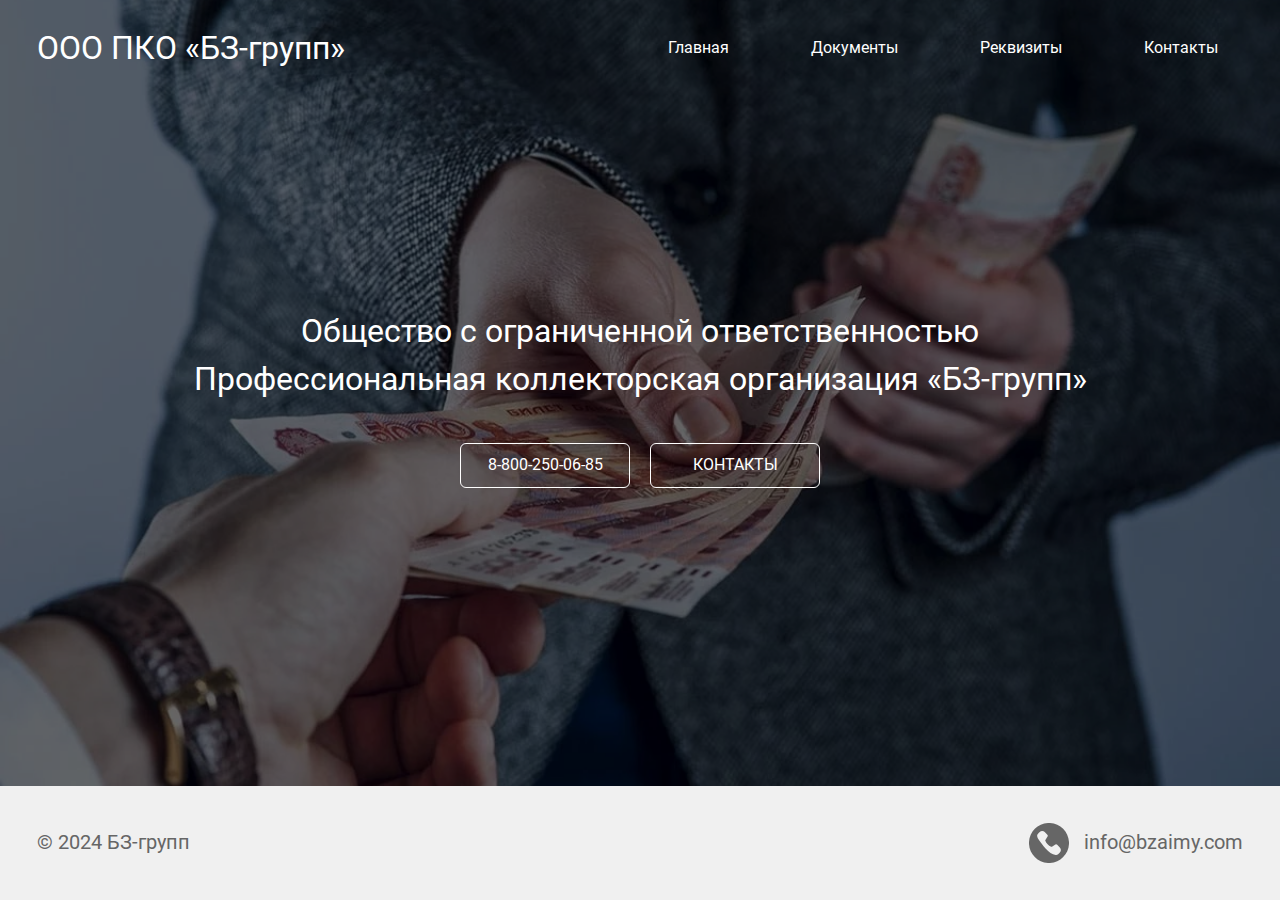
==== commit 382f28d9: "Add contacts and yandex map" ====
--- a/index.html
+++ b/index.html
@@ -6,11 +6,11 @@
   <title>БЗ-групп</title>
   <link rel="stylesheet" href="style/normalize.css">
   <link rel="stylesheet" href="style/default.css">
+  <link rel="stylesheet" href="style/buttons.css">
   <link rel="stylesheet" href="style/header.css">
   <link rel="stylesheet" href="style/burger.css">
   <link rel="stylesheet" href="style/main.css">
   <link rel="stylesheet" href="style/navigation.css">
-  <link rel="stylesheet" href="style/buttons.css">
   <link rel="stylesheet" href="style/footer.css">
   <link rel="stylesheet" href="style/modal.css">
   <script type="text/javascript" src="script/burger.js" defer></script>
@@ -21,9 +21,9 @@
 
     <header class="header  header_transparent">
       <div class="container  header__container">
-        <a class="header__logo-link" href="/">
+        <a class="header__logo-link" href="#">
           <p class="header__logo-text">
-            ООО&nbsp;"ПКО&nbsp;&laquo;БЗ-групп&raquo;"
+            ООО&nbsp;ПКО&nbsp;&laquo;БЗ-групп&raquo;
           </p>
           <!-- <img class="header__logo  logo" src="/img/logo.png" alt="логотип БЗ-групп"/> -->
         </a>
@@ -31,16 +31,16 @@
           <nav class="header__navigation  navigation">
             <ul class="navigation__list">
               <li class="navigation__item">
-                <a data-goto=".services" href="" class="navigation__link">Главная</a>
+                <a class="navigation__link" href="/">Главная</a>
               </li>
               <li class="navigation__item">
-                <a data-goto="" href="" class="navigation__link">Документы</a>
+                <a data-goto="" href="/documents.html" class="navigation__link">Документы</a>
               </li>
               <li class="navigation__item">
-                <a class="navigation__link" href="#">Реквизиты</a>
+                <a class="navigation__link" href="/particulars.html">Реквизиты</a>
               </li>
               <li class="navigation__item">
-                <a data-goto="" href="" class="navigation__link">Контакты</a>
+                <a data-goto="" href="/contacts.html" class="navigation__link">Контакты</a>
               </li>
             </ul>
           </nav>
@@ -58,41 +58,38 @@
       <div class="container">
         <div class="main-wrapper">
           <h1 class="main__title">
-            Общество с ограниченной ответственностью "Профессиональная коллекторская организация <span class="main__title_nowrap">&laquo;БЗ-групп&raquo;</span>"
+            Общество с ограниченной ответственностью Профессиональная коллекторская организация <span class="main__title_nowrap">&laquo;БЗ-групп&raquo;</span>
           </h1>
           <div class="main__btn-wrapper">
             <a class="phone__link" href="tel:+78002500685" target="_blank">8-800-250-06-85</a>
-            <a class="main__link btn" href="#">Контакты</a>
+            <a class="main__link btn" href="/contacts.html">Контакты</a>
           </div>
         </div>
       </div>
     </main> <!--/.main-->
 
-    <section class="yandex-map">
-      <div id="mymap">
-      <!-- <iframe src="https://yandex.ru/map-widget/v1/?um=constructor%3A7ed6d27d3c440be2e2fc00d54bb7644394b86a9170bc9f727bdce05057a69e85&amp;source=constructor" width="100%" height="524" frameborder="0"></iframe> -->
-      </div>
-    </section>
-
-    <footer class="footer  gradient">
+    <footer class="footer">
       <div class="container">
         <div class="footer__wrapper">
           <div class="footer__copyright">
-            © 2024 БЗ-групп
+            ©&nbsp;2024&nbsp;БЗ-групп
           </div>
           <ul class="social-list">
             <li class="social-list__item">
               <a class="social-list__link" href="tel:+78002500685" target="_blank">
-                <svg class="social-list__svg  social-list__svg_phone" xmlns="http://www.w3.org/2000/svg" viewBox="0 0 96 120"><path d="M48 2.94C23.132 2.94 2.94 23.131 2.94 48c0 24.868 20.192 45.06 45.06 45.06 24.868 0 45.06-20.192 45.06-45.06C93.06 23.132 72.869 2.94 48 2.94zM32.765 20.932a8.435 8.435 0 015.678 2.552l5.8 5.93a3.385 3.385 0 01.44 4.164l-4.768 7.532c-.237.375-.36 1.613-.218 1.964 2.583 6.343 6.953 10.64 13.055 13.322.347.152 1.581.06 1.958-.167l7.632-4.606a3.387 3.387 0 014.155.53l5.803 5.928c3.143 3.212 3.275 8.296.17 11.335l-3.927 3.842c-1.57 1.536-3.589 1.985-5.49 1.757-15.78-2.074-30.195-22.913-39.914-37.08-.879-1.79-1.645-3.664-1.83-5.571-.186-1.908.312-3.918 1.882-5.454l3.924-3.839c1.552-1.52 3.6-2.221 5.65-2.14z" fill="currentColor"/></svg>
+                <svg class="social-list__svg  social-list__svg_phone" xmlns="http://www.w3.org/2000/svg" viewBox="3 3 90 90"><path d="M48 2.94C23.132 2.94 2.94 23.131 2.94 48c0 24.868 20.192 45.06 45.06 45.06 24.868 0 45.06-20.192 45.06-45.06C93.06 23.132 72.869 2.94 48 2.94zM32.765 20.932a8.435 8.435 0 015.678 2.552l5.8 5.93a3.385 3.385 0 01.44 4.164l-4.768 7.532c-.237.375-.36 1.613-.218 1.964 2.583 6.343 6.953 10.64 13.055 13.322.347.152 1.581.06 1.958-.167l7.632-4.606a3.387 3.387 0 014.155.53l5.803 5.928c3.143 3.212 3.275 8.296.17 11.335l-3.927 3.842c-1.57 1.536-3.589 1.985-5.49 1.757-15.78-2.074-30.195-22.913-39.914-37.08-.879-1.79-1.645-3.664-1.83-5.571-.186-1.908.312-3.918 1.882-5.454l3.924-3.839c1.552-1.52 3.6-2.221 5.65-2.14z" fill="currentColor"/></svg>
               </a>
             </li>
-            <li class="social-list__item">
+            <div class="footer__contacts">
+              <a class="footer__link" href="mailto:info@bzaimy.com" target="_blank">info@bzaimy.com</a>
+            </div>
+            <!-- <li class="social-list__item">
               <a class="social-list__link" href="#" target="_blank">
                 <svg class="social-list__svg  social-list__svg_tg" width="40" height="40" viewBox="0 0 40 40">
                   <use xlink:href="#tg"/>
                 </svg>
               </a>
-            </li>
+            </li> -->
             <!-- <li class="social-list__item">
               <a class="social-list__link" href="#" target="_blank">
                 <svg class="social-list__svg  social-list__svg_vk" width="40" height="40" viewBox="0 0 40 40">
--- a/style/default.css
+++ b/style/default.css
@@ -5,9 +5,12 @@
   --black: #000;
   --light-grey: #999;
   --grey: #666;
-  --bg-grey: #f5f5f5;
-  --bg-black: #444;
-  --box-shadow: 0px 4px 4px rgba(0, 0, 0, 0.25);
+  --white-grey: #e5e5e5;
+  --bg-white: #f5f5f5;
+  --bg-footer: #f0f0f0;
+  --bg-black: #444444;
+  --orange: #e4967e;
+  --box-shadow: 0px 4px 4px rgba(68, 68, 68, 0.1);
   --box-shadow-active: 0px 4px 4px rgba(0, 0, 0, 0.5);
 }
 
@@ -57,7 +60,7 @@
 	font-family: 'Roboto', Arial, sans-serif;
   font-weight: 400;
   line-height: 1.15;
-  background-color: var(--bg-grey);
+  background-color: var(--bg-white);
 }
 h1, h2, h3, h4, h5, h6, p {
 	margin: 0;
@@ -110,6 +113,12 @@
   clip: rect(0, 0, 0, 0);
   border: 0;
 }
+.wrapper {
+  position: relative;
+  min-height: 100vh;
+  display: flex;
+  flex-direction: column;
+}
 
 @media (max-width: 1440px) {
   .container {
--- a/style/buttons.css
+++ b/style/buttons.css
@@ -29,37 +29,31 @@
   display: none;
 }
 .btn:focus {
+  outline: none
+}
+.btn:focus-visible {
   outline: 1px solid var(--white);
 }
-.btn:hover {
-  background-color: rgb(255, 255, 255, 0.1);
+@media (any-hover: hover) {
+  .btn:hover {
+    background-color: rgb(255, 255, 255, 0.1);
+  }
 }
 .btn:active {
   background-color: rgb(255, 255, 255, 0.2);
+  outline: none;
 }
-
-.btn_grey:focus {
-  outline: 1px solid var(--white);
+.btn_grey:focus-visible {
+  outline: 1px solid var(--bg-black);
 }
-.btn_grey:hover {
-  background-color: rgb(255, 255, 255, 0.1);
+@media (any-hover: hover) {
+  .btn_grey:hover {
+    background-color: #737373;;
+  }
 }
 .btn_grey:active {
-  background-color: rgb(255, 255, 255, 0.2);
-}
-
-.btn_lg {
-  padding: 24px 40px;
-  font-size: 24px;
-}
-
-@media (max-width: 1440px) {
-
-  .btn_lg {
-    padding: calc(12px + (24 - 12) * ((100vw - 320px) / (1440 - 320))) calc(24px + (40 - 24) * ((100vw - 320px) / (1440 - 320)));
-    font-size: calc(16px + (24 - 16) * ((100vw - 320px) / (1440 - 320)));
-  }
-
+  background-color: #595959;
+  outline: none;
 }
 
 @media (max-width: 500px) {
--- a/style/header.css
+++ b/style/header.css
@@ -1,14 +1,15 @@
 .header {
-  padding: 32px 0;
-  position: absolute;
-  left: 0;
+  padding: 30px 0;
   width: 100%;
-  z-index: 5;
   transition: top 0.3s ease-in-out;
   background-color: var(--bg-black);
 }
 .header_transparent {
+  position: absolute;
+  left: 0;
   top: 0;
+  z-index: 5;
+
   background: transparent;
 }
 .header__container {
@@ -50,7 +51,7 @@
 
 @media (max-width: 1023px) {
   .header {
-    padding: 30px 0 20px 0;
+    padding: calc(20px + (30 - 20) * ((100vw - 320px) / (1023 - 320))) 0;
   }
   .header__logo-link {
     margin: 0 0 0 0;
--- a/style/main.css
+++ b/style/main.css
@@ -1,27 +1,15 @@
-.wrapper {
-  position: relative;
-  min-height: 100vh;
-  display: flex;
-  flex-direction: column;
-}
 .main {
   position: relative;
   display: flex;
   justify-content: center;
   align-items: center;
-  /* padding: 12em 0 12em 0;
-  background-attachment: scroll, fixed;
-  background-image: url(/img/overlay.png), url(/img/main_bg.webp);
-  background-position: top left, center center;
-  background-repeat: repeat, no-repeat;
-  background-size: auto, cover; */
   color: var(--font-white);
 
-  background-image: url('/collectors/img/main_bg.webp');
+  background-image: url('/img/main_bg.webp');
   background-size: cover;
   background-position: center center;
   background-repeat: no-repeat;
-  min-height: 100vh;
+  flex: 1;
 }
 .main::before {
   content: '';
@@ -80,15 +68,20 @@
 
 }
 .phone__link:focus {
+  outline: none;
+}
+.phone__link:focus-visible {
   outline: 1px solid var(--white);
   background-color: rgba( 255, 255, 255, 0.1);
-
 }
-.phone__link:hover {
-  background-color: rgba( 255, 255, 255, 0.1);
+@media (any-hover: hover) {
+  .phone__link:hover {
+    background-color: rgba( 255, 255, 255, 0.1);
+  }
 }
 .phone__link:active {
   background-color: rgba( 255, 255, 255, 0.2);
+  outline: none;
 }
 .main__link {
   min-width: 170px;
@@ -109,7 +102,7 @@
   }
 }
 
-@media (max-width: 376px) {
+@media (max-width: 400px) {
   .main__btn-wrapper {
     flex-direction: column;
   }
--- a/style/navigation.css
+++ b/style/navigation.css
@@ -34,16 +34,26 @@
 
 }
 .navigation__link:focus {
+  outline: none;
+}
+.navigation__link:focus-visible {
   outline: 1px solid var(--white);
   background-color: rgba( 255, 255, 255, 0.1);
-
 }
-.navigation__link:hover {
-  background-color: rgba( 255, 255, 255, 0.1);
+@media (any-hover: hover) {
+  .navigation__link:hover {
+    background-color: rgba( 255, 255, 255, 0.1);
+  }
 }
 .navigation__link:active {
   background-color: rgba( 255, 255, 255, 0.2);
+  outline: none;
+}
 
+.navigation__link_active {
+  background-color: rgba(255, 255, 255, 0.2);
+  color: var(--light-grey);
+  pointer-events: none;
 }
 
 @media (max-width: 1023px) {
@@ -59,23 +69,11 @@
     border-bottom-left-radius: 20px;
     border: 1px solid var(--font-white);
     background-color: rgba( 0, 0, 0, 0.8 );
-    /* transform: translate(100%, 0); */
     transition: right .3s ease-in-out 0s;
 	}
   .navigation.navigation_active {
-    /* transform: translate(0, 0); */
     right: 0;
   }
-  /* .navigation::before {
-    content: "";
-    position: fixed;
-    width: 100%;
-    top: 0;
-    left: 0;
-    height: 60px;
-    background-image: url('/img/header_bg.png');
-    z-index: 2;
-  } */
   .navigation__list {
     flex-direction: column;
     gap: 30px;
--- a/style/footer.css
+++ b/style/footer.css
@@ -1,5 +1,6 @@
 .footer {
   position: relative;
+  background-color: var(--bg-footer);
 }
 
 .footer__wrapper {
@@ -12,10 +13,35 @@
   font-size: 20px;
 }
 .footer__copyright {
+  white-space: nowrap;
+}
+.footer__link {
+  display: inline-block;
+  color: var(--grey);
+  transition: color 0.3s ease-in-out;
+  font-size: 20px;
+}
+.footer__link:focus {
+  outline: none;
+}
+.footer__link:focus-visible {
+  text-decoration: underline;
+}
+@media (any-hover: hover) {
+  .footer__link:hover {
+    color: var(--orange);
+  }
+}
+.footer__link:active {
+  color: var(--bg-black);
+
 }
 .social-list {
   display: flex;
-  gap: 7px;
+  gap: 15px;
+  align-items: center;
+  /* flex-wrap: wrap;
+  justify-content: end; */
 }
 .social-list__item {
 }
@@ -29,17 +55,34 @@
   color: var(--grey);
   transition: color 0.3s ease-in-out;
 }
-.social-list__svg_phone:hover {
+.social-list__link:focus {
+  outline: none;
+}
+.social-list__link:focus-visible .social-list__svg_phone {
   color: var(--font-black);
 }
-.social-list__svg_vk:hover {
+.social-list__link:focus-visible .social-list__svg_vk {
   color: #0077FF;
 }
-.social-list__svg_inst:hover {
+.social-list__link:focus-visible .social-list__svg_inst  {
   color: #C13584;
 }
-.social-list__svg_tg:hover {
+.social-list__link:focus-visible .social-list__svg_tg  {
   color: #229ED9;
+}
+@media (any-hover: hover) {
+  .social-list__svg_phone:hover {
+    color: var(--orange);
+  }
+  .social-list__svg_vk:hover {
+    color: #0077FF;
+  }
+  .social-list__svg_inst:hover {
+    color: #C13584;
+  }
+  .social-list__svg_tg:hover {
+    color: #229ED9;
+  }
 }
 
 @media (max-width: 1440px) {
@@ -47,3 +90,25 @@
     padding: calc(20px + (40 - 20) * ((100vw - 320px) / (1440 - 320))) 0 calc(20px + (40 - 20) * ((100vw - 320px) / (1440 - 320))) 0;
   }
 }
+
+@media (max-width: 767px) {
+  .footer__copyright {
+    font-size: calc(16px + (20 - 16) * ((100vw - 320px) / (767 - 320)));
+
+  }
+  .footer__link {
+    font-size: calc(16px + (20 - 16) * ((100vw - 320px) / (767 - 320)));
+  }
+}
+
+@media (max-width: 400px) {
+  .social-list {
+    flex-wrap: wrap;
+    justify-content: end;
+  }
+}
+@media (max-width: 366px) {
+  .footer__copyright {
+    align-self: end;
+  }
+}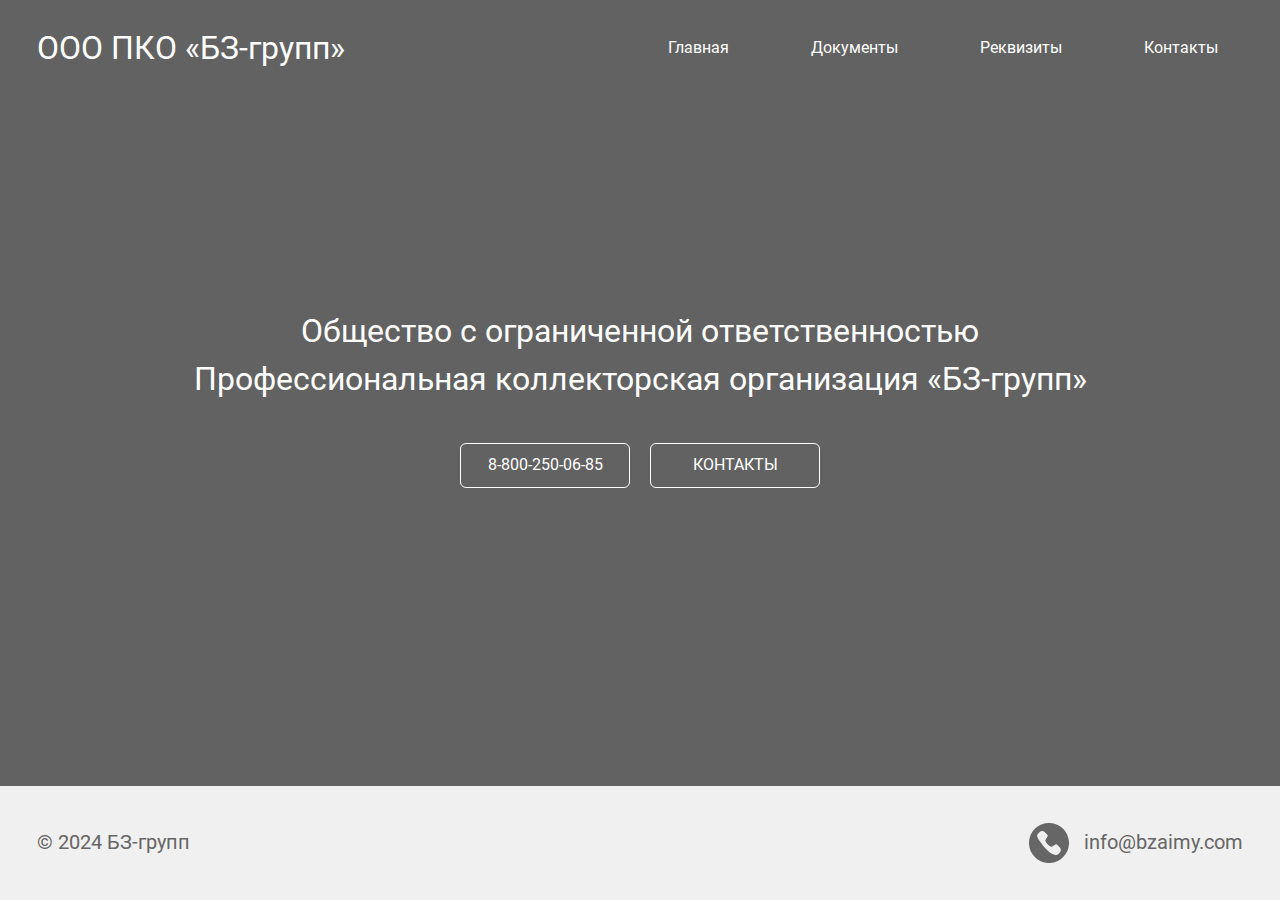
==== commit d13989de: "Change links for github" ====
--- a/index.html
+++ b/index.html
@@ -31,16 +31,16 @@
           <nav class="header__navigation  navigation">
             <ul class="navigation__list">
               <li class="navigation__item">
-                <a class="navigation__link" href="/">Главная</a>
+                <a class="navigation__link" href="/collectors/">Главная</a>
               </li>
               <li class="navigation__item">
-                <a data-goto="" href="/documents.html" class="navigation__link">Документы</a>
+                <a data-goto="" href="/collectors/documents.html" class="navigation__link">Документы</a>
               </li>
               <li class="navigation__item">
-                <a class="navigation__link" href="/particulars.html">Реквизиты</a>
+                <a class="navigation__link" href="/collectors/particulars.html">Реквизиты</a>
               </li>
               <li class="navigation__item">
-                <a data-goto="" href="/contacts.html" class="navigation__link">Контакты</a>
+                <a data-goto="" href="/collectors/contacts.html" class="navigation__link">Контакты</a>
               </li>
             </ul>
           </nav>
@@ -62,7 +62,7 @@
           </h1>
           <div class="main__btn-wrapper">
             <a class="phone__link" href="tel:+78002500685" target="_blank">8-800-250-06-85</a>
-            <a class="main__link btn" href="/contacts.html">Контакты</a>
+            <a class="main__link btn" href="/collectors/contacts.html">Контакты</a>
           </div>
         </div>
       </div>
--- a/style/main.css
+++ b/style/main.css
@@ -5,7 +5,7 @@
   align-items: center;
   color: var(--font-white);
 
-  background-image: url('/img/main_bg.webp');
+  background-image: url('/collectors/img/main_bg.webp');
   background-size: cover;
   background-position: center center;
   background-repeat: no-repeat;
